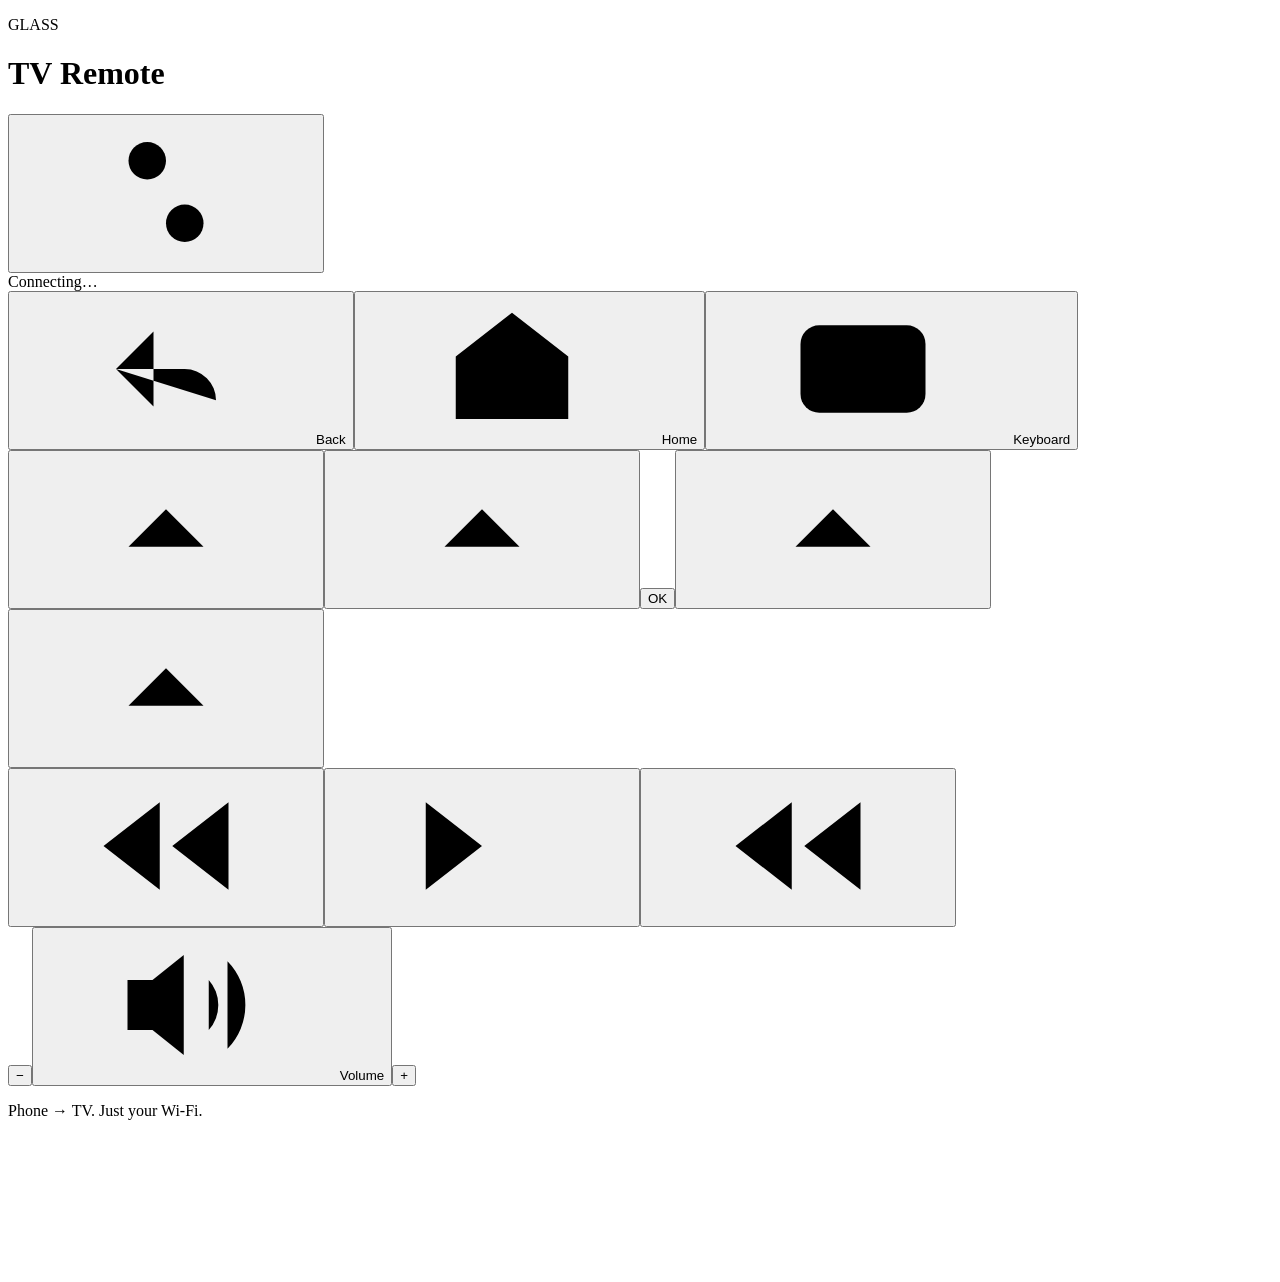
==== glasslauncher/app/src/main/assets/remote/index.html @ adf9363b "Add TV-hosted phone remote and refine native controls Serve a PIN-paired local remote with direction" ====
<!doctype html>
<html lang="en"><head><meta charset="utf-8"><meta name="viewport" content="width=device-width,initial-scale=1,viewport-fit=cover"><meta name="theme-color" content="#15171e"><meta name="apple-mobile-web-app-capable" content="yes"><meta name="apple-mobile-web-app-status-bar-style" content="black-translucent"><meta name="apple-mobile-web-app-title" content="Glass Remote"><link rel="manifest" href="/manifest.webmanifest"><link rel="apple-touch-icon" href="/icon.png"><link rel="icon" href="/icon.png"><link rel="stylesheet" href="/style.css"><title>Glass Remote</title></head>
<body><main>
<header><div><p class="eyebrow">GLASS</p><h1>TV Remote</h1></div><button id="setupButton" class="icon small" aria-label="Connection settings"><svg><use href="#settings"/></svg></button></header>
<div class="status"><span id="dot"></span><span id="statusText" role="status">Connecting…</span><button id="reconnect" hidden>Reconnect</button></div>
<section id="pairPanel" class="sheet" hidden><h2>Pair your phone</h2><p>Open Control Center → Phone remote on your TV, then enter its pairing code.</p><form id="pairForm"><label for="pin">Glass pairing code</label><div class="inline"><input id="pin" inputmode="numeric" pattern="[0-9]{6}" maxlength="6" autocomplete="off" required placeholder="000000"><button class="primary">Pair</button></div></form></section>
<section id="nativePanel" class="sheet" hidden><h2>Enable TV controls</h2><p id="nativeHint">Approve Android’s debugging authorization on the TV once. Glass uses its own local connection; your Mac is not needed.</p><button id="startNative" class="primary">Enable TV controls</button></section>
<div id="remoteControls">
<div class="top-actions"><button data-key="back" class="icon" aria-label="Back"><svg><use href="#back"/></svg><span>Back</span></button><button data-key="home" class="icon" aria-label="Home"><svg><use href="#home"/></svg><span>Home</span></button><button id="keyboardButton" class="icon" aria-label="Open iPhone keyboard"><svg><use href="#keyboard"/></svg><span>Keyboard</span></button></div>
<div class="dpad" role="group" aria-label="Directional controls"><button data-key="up" class="direction up" aria-label="Up"><svg><use href="#chevron"/></svg></button><button data-key="left" class="direction left" aria-label="Left"><svg><use href="#chevron"/></svg></button><button data-key="ok" class="ok" aria-label="OK">OK</button><button data-key="right" class="direction right" aria-label="Right"><svg><use href="#chevron"/></svg></button><button data-key="down" class="direction down" aria-label="Down"><svg><use href="#chevron"/></svg></button></div>
<div class="playback"><button data-key="rewind" class="icon" aria-label="Rewind"><svg><use href="#rewind"/></svg></button><button data-key="playPause" class="icon play" aria-label="Play or pause"><svg><use href="#playPause"/></svg></button><button data-key="forward" class="icon" aria-label="Fast forward"><svg class="flip"><use href="#rewind"/></svg></button></div>
<div class="volume" role="group" aria-label="Volume"><button data-key="volumeDown" aria-label="Volume down">−</button><button data-key="mute" class="icon" aria-label="Mute or unmute"><svg><use href="#volume"/></svg><span>Volume</span></button><button data-key="volumeUp" aria-label="Volume up">+</button></div>
</div>
<section id="keyboardPanel" class="sheet" hidden><div class="sheet-heading"><h2>Type on TV</h2><button id="closeKeyboard" aria-label="Close keyboard">✕</button></div><p>Select a search or text field on the TV, then send your text.</p><form id="textForm"><label class="sr-only" for="tvText">Text to send to the TV</label><textarea id="tvText" rows="2" maxlength="2048" placeholder="Type or paste here…" autocomplete="off" autocorrect="on"></textarea><div class="text-actions"><button type="button" data-key="delete">⌫ Delete</button><button type="button" data-key="enter">Enter ↵</button><button class="primary">Send text</button></div></form></section>
<p id="feedback" role="alert" aria-live="polite"></p><footer>Phone → TV. Just your Wi-Fi.</footer>
</main>
<svg class="symbols" aria-hidden="true" xmlns="http://www.w3.org/2000/svg"><defs>
<symbol id="chevron" viewBox="0 0 24 24"><path d="m6 15 6-6 6 6"/></symbol><symbol id="back" viewBox="0 0 24 24"><path d="m10 6-6 6 6 6M4 12h11a5 5 0 0 1 5 5"/></symbol><symbol id="home" viewBox="0 0 24 24"><path d="m3 10 9-7 9 7v10H3Z M9 20v-7h6v7"/></symbol><symbol id="keyboard" viewBox="0 0 24 24"><rect x="2" y="5" width="20" height="14" rx="3"/><path d="M6 9h.01M10 9h.01M14 9h.01M18 9h.01M6 12h.01M10 12h.01M14 12h.01M18 12h.01M7 15h10"/></symbol><symbol id="playPause" viewBox="0 0 24 24"><path d="m3 5 9 7-9 7ZM16 5v14M21 5v14"/></symbol><symbol id="rewind" viewBox="0 0 24 24"><path d="m11 5-9 7 9 7ZM22 5l-9 7 9 7Z"/></symbol><symbol id="volume" viewBox="0 0 24 24"><path d="M11 4 6 8H2v8h4l5 4ZM15 8a6 6 0 0 1 0 8M18 5a10 10 0 0 1 0 14"/></symbol><symbol id="settings" viewBox="0 0 24 24"><path d="M4 7h16M4 17h16"/><circle cx="9" cy="7" r="3"/><circle cx="15" cy="17" r="3"/></symbol>
</defs></svg><script src="/app.js" defer></script></body></html>
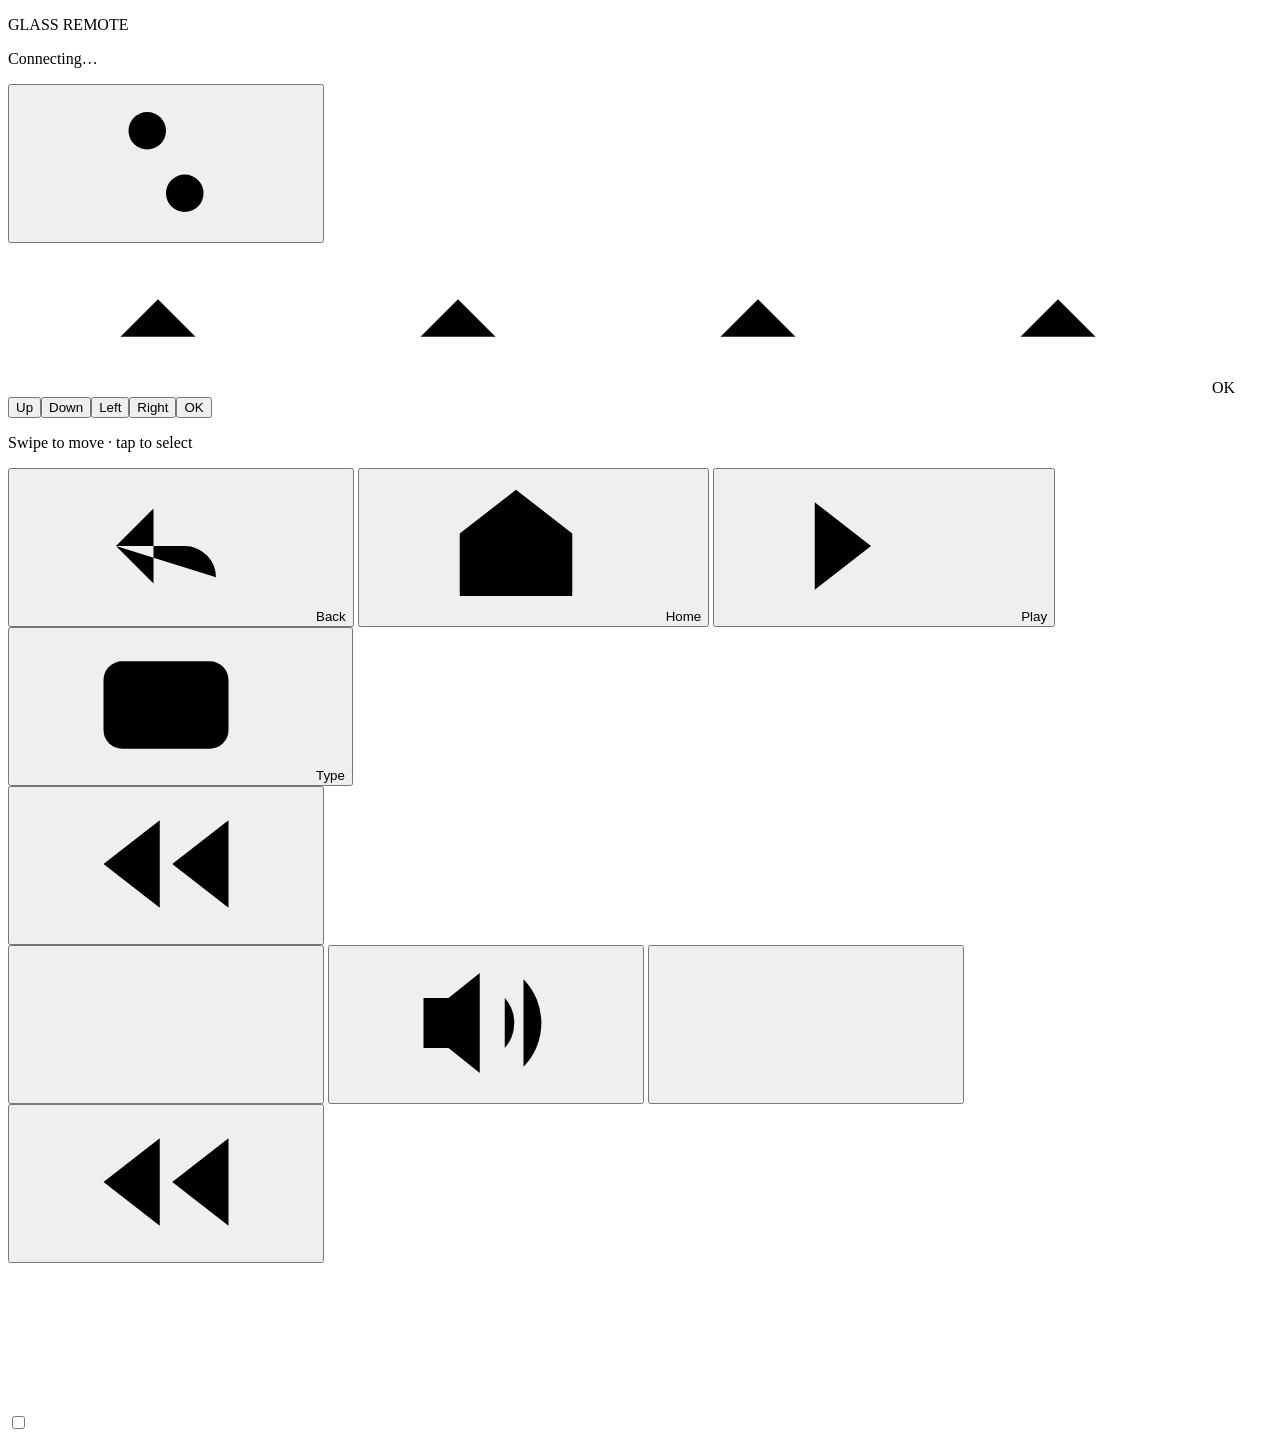
==== commit dad3892e: "Build AirPlay into Glass; redesign Control Center, Bluetooth, All apps and phone remote - New :airpl" ====
--- a/glasslauncher/app/src/main/assets/remote/index.html
+++ b/glasslauncher/app/src/main/assets/remote/index.html
@@ -1,19 +1,54 @@
 <!doctype html>
-<html lang="en"><head><meta charset="utf-8"><meta name="viewport" content="width=device-width,initial-scale=1,viewport-fit=cover"><meta name="theme-color" content="#15171e"><meta name="apple-mobile-web-app-capable" content="yes"><meta name="apple-mobile-web-app-status-bar-style" content="black-translucent"><meta name="apple-mobile-web-app-title" content="Glass Remote"><link rel="manifest" href="/manifest.webmanifest"><link rel="apple-touch-icon" href="/icon.png"><link rel="icon" href="/icon.png"><link rel="stylesheet" href="/style.css"><title>Glass Remote</title></head>
-<body><main>
-<header><div><p class="eyebrow">GLASS</p><h1>TV Remote</h1></div><button id="setupButton" class="icon small" aria-label="Connection settings"><svg><use href="#settings"/></svg></button></header>
-<div class="status"><span id="dot"></span><span id="statusText" role="status">Connecting…</span><button id="reconnect" hidden>Reconnect</button></div>
-<section id="pairPanel" class="sheet" hidden><h2>Pair your phone</h2><p>Open Control Center → Phone remote on your TV, then enter its pairing code.</p><form id="pairForm"><label for="pin">Glass pairing code</label><div class="inline"><input id="pin" inputmode="numeric" pattern="[0-9]{6}" maxlength="6" autocomplete="off" required placeholder="000000"><button class="primary">Pair</button></div></form></section>
-<section id="nativePanel" class="sheet" hidden><h2>Enable TV controls</h2><p id="nativeHint">Approve Android’s debugging authorization on the TV once. Glass uses its own local connection; your Mac is not needed.</p><button id="startNative" class="primary">Enable TV controls</button></section>
-<div id="remoteControls">
-<div class="top-actions"><button data-key="back" class="icon" aria-label="Back"><svg><use href="#back"/></svg><span>Back</span></button><button data-key="home" class="icon" aria-label="Home"><svg><use href="#home"/></svg><span>Home</span></button><button id="keyboardButton" class="icon" aria-label="Open iPhone keyboard"><svg><use href="#keyboard"/></svg><span>Keyboard</span></button></div>
-<div class="dpad" role="group" aria-label="Directional controls"><button data-key="up" class="direction up" aria-label="Up"><svg><use href="#chevron"/></svg></button><button data-key="left" class="direction left" aria-label="Left"><svg><use href="#chevron"/></svg></button><button data-key="ok" class="ok" aria-label="OK">OK</button><button data-key="right" class="direction right" aria-label="Right"><svg><use href="#chevron"/></svg></button><button data-key="down" class="direction down" aria-label="Down"><svg><use href="#chevron"/></svg></button></div>
-<div class="playback"><button data-key="rewind" class="icon" aria-label="Rewind"><svg><use href="#rewind"/></svg></button><button data-key="playPause" class="icon play" aria-label="Play or pause"><svg><use href="#playPause"/></svg></button><button data-key="forward" class="icon" aria-label="Fast forward"><svg class="flip"><use href="#rewind"/></svg></button></div>
-<div class="volume" role="group" aria-label="Volume"><button data-key="volumeDown" aria-label="Volume down">−</button><button data-key="mute" class="icon" aria-label="Mute or unmute"><svg><use href="#volume"/></svg><span>Volume</span></button><button data-key="volumeUp" aria-label="Volume up">+</button></div>
-</div>
-<section id="keyboardPanel" class="sheet" hidden><div class="sheet-heading"><h2>Type on TV</h2><button id="closeKeyboard" aria-label="Close keyboard">✕</button></div><p>Select a search or text field on the TV, then send your text.</p><form id="textForm"><label class="sr-only" for="tvText">Text to send to the TV</label><textarea id="tvText" rows="2" maxlength="2048" placeholder="Type or paste here…" autocomplete="off" autocorrect="on"></textarea><div class="text-actions"><button type="button" data-key="delete">⌫ Delete</button><button type="button" data-key="enter">Enter ↵</button><button class="primary">Send text</button></div></form></section>
-<p id="feedback" role="alert" aria-live="polite"></p><footer>Phone → TV. Just your Wi-Fi.</footer>
+<html lang="en"><head><meta charset="utf-8"><meta name="viewport" content="width=device-width,initial-scale=1,maximum-scale=1,user-scalable=no,viewport-fit=cover"><meta name="theme-color" content="#121319"><meta name="apple-mobile-web-app-capable" content="yes"><meta name="mobile-web-app-capable" content="yes"><meta name="apple-mobile-web-app-status-bar-style" content="black-translucent"><meta name="apple-mobile-web-app-title" content="Glass Remote"><meta name="format-detection" content="telephone=no"><link rel="manifest" href="/manifest.webmanifest"><link rel="apple-touch-icon" href="/icon.png"><link rel="icon" href="/icon.png"><link rel="stylesheet" href="/style.css"><title>Glass Remote</title></head>
+<body><main id="app">
+<header>
+  <div class="who"><p class="eyebrow">GLASS REMOTE</p><p class="status" id="status"><span id="dot"></span><span id="statusText" role="status">Connecting…</span></p></div>
+  <button id="setupButton" class="round" aria-label="Remote settings"><svg><use href="#settings"/></svg></button>
+</header>
+
+<section class="pad-wrap" aria-label="Navigation">
+  <div id="pad" class="pad" role="group" aria-label="Touchpad. Swipe to move, tap to select." tabindex="-1">
+    <span class="edge up"><svg><use href="#chevron"/></svg></span><span class="edge right"><svg><use href="#chevron"/></svg></span><span class="edge down"><svg><use href="#chevron"/></svg></span><span class="edge left"><svg><use href="#chevron"/></svg></span>
+    <span class="center" id="padCenter">OK</span>
+    <span class="ripple" id="ripple"></span>
+    <button class="sr-only" data-key="up">Up</button><button class="sr-only" data-key="down">Down</button><button class="sr-only" data-key="left">Left</button><button class="sr-only" data-key="right">Right</button><button class="sr-only" data-key="ok">OK</button>
+  </div>
+  <p class="pad-hint" id="padHint">Swipe to move · tap to select</p>
+</section>
+
+<section class="dock" id="dock" aria-label="Controls">
+  <div class="row actions">
+    <button data-key="back" class="key" aria-label="Back"><svg><use href="#back"/></svg><span>Back</span></button>
+    <button data-key="home" class="key" aria-label="Home"><svg><use href="#home"/></svg><span>Home</span></button>
+    <button data-key="playPause" class="key" aria-label="Play or pause"><svg><use href="#playPause"/></svg><span>Play</span></button>
+    <button id="keyboardButton" class="key" aria-label="Type on TV"><svg><use href="#keyboard"/></svg><span>Type</span></button>
+  </div>
+  <div class="row media">
+    <button data-key="rewind" class="key slim" aria-label="Rewind"><svg><use href="#rewind"/></svg></button>
+    <div class="volume" role="group" aria-label="Volume">
+      <button data-key="volumeDown" aria-label="Volume down"><svg><use href="#minus"/></svg></button>
+      <button data-key="mute" class="mute" aria-label="Mute"><svg><use href="#volume"/></svg></button>
+      <button data-key="volumeUp" aria-label="Volume up"><svg><use href="#plus"/></svg></button>
+    </div>
+    <button data-key="forward" class="key slim" aria-label="Fast forward"><svg class="flip"><use href="#rewind"/></svg></button>
+  </div>
+</section>
+<p id="feedback" role="alert" aria-live="polite"></p>
 </main>
+
+<div id="scrim" class="scrim" hidden></div>
+<section id="pairPanel" class="sheet" hidden aria-labelledby="pairTitle"><div class="grab"></div><h2 id="pairTitle">Pair with your TV</h2><p>On the TV open Control Center → Phone remote, then enter the six-digit code.</p><form id="pairForm"><label class="sr-only" for="pin">Pairing code</label><input id="pin" inputmode="numeric" pattern="[0-9]{6}" maxlength="6" autocomplete="one-time-code" required placeholder="000000"><button class="primary">Pair</button></form></section>
+<section id="nativePanel" class="sheet" hidden aria-labelledby="nativeTitle"><div class="grab"></div><h2 id="nativeTitle">Enable TV controls</h2><p id="nativeHint">Approve Android’s debugging prompt on the TV once (choose Always allow). Everything stays on your Wi‑Fi.</p><button id="startNative" class="primary wide">Enable TV controls</button><button id="reconnect" class="ghost wide" hidden>Reconnect</button></section>
+<section id="settingsPanel" class="sheet" hidden aria-labelledby="settingsTitle"><div class="grab"></div><h2 id="settingsTitle">Remote</h2>
+  <p class="label">Navigation</p>
+  <div class="segmented" role="radiogroup" aria-label="Navigation style"><button role="radio" data-mode="pad">Touchpad</button><button role="radio" data-mode="dpad">Buttons</button></div>
+  <p class="label">Feel</p>
+  <div class="segmented" role="radiogroup" aria-label="Haptics"><button role="radio" data-haptics="on">Haptics on</button><button role="radio" data-haptics="off">Off</button></div>
+  <button id="openSetup" class="ghost wide">Connection &amp; pairing</button>
+  <button id="closeSettings" class="primary wide">Done</button></section>
+<section id="keyboardPanel" class="sheet" hidden aria-labelledby="keyboardTitle"><div class="grab"></div><div class="sheet-heading"><h2 id="keyboardTitle">Type on TV</h2><button id="closeKeyboard" class="round small" aria-label="Close keyboard"><svg><use href="#close"/></svg></button></div><p>Select a search or text field on the TV first.</p><form id="textForm"><label class="sr-only" for="tvText">Text to send to the TV</label><textarea id="tvText" rows="2" maxlength="2048" placeholder="Type or paste…" autocomplete="off" autocorrect="on" enterkeyhint="send"></textarea><div class="text-actions"><button type="button" data-key="delete" class="ghost">⌫ Delete</button><button type="button" data-key="enter" class="ghost">Enter</button><button class="primary">Send</button></div></form></section>
+<label id="hapticLabel" class="haptic" aria-hidden="true"><input type="checkbox" switch tabindex="-1"></label>
+
 <svg class="symbols" aria-hidden="true" xmlns="http://www.w3.org/2000/svg"><defs>
-<symbol id="chevron" viewBox="0 0 24 24"><path d="m6 15 6-6 6 6"/></symbol><symbol id="back" viewBox="0 0 24 24"><path d="m10 6-6 6 6 6M4 12h11a5 5 0 0 1 5 5"/></symbol><symbol id="home" viewBox="0 0 24 24"><path d="m3 10 9-7 9 7v10H3Z M9 20v-7h6v7"/></symbol><symbol id="keyboard" viewBox="0 0 24 24"><rect x="2" y="5" width="20" height="14" rx="3"/><path d="M6 9h.01M10 9h.01M14 9h.01M18 9h.01M6 12h.01M10 12h.01M14 12h.01M18 12h.01M7 15h10"/></symbol><symbol id="playPause" viewBox="0 0 24 24"><path d="m3 5 9 7-9 7ZM16 5v14M21 5v14"/></symbol><symbol id="rewind" viewBox="0 0 24 24"><path d="m11 5-9 7 9 7ZM22 5l-9 7 9 7Z"/></symbol><symbol id="volume" viewBox="0 0 24 24"><path d="M11 4 6 8H2v8h4l5 4ZM15 8a6 6 0 0 1 0 8M18 5a10 10 0 0 1 0 14"/></symbol><symbol id="settings" viewBox="0 0 24 24"><path d="M4 7h16M4 17h16"/><circle cx="9" cy="7" r="3"/><circle cx="15" cy="17" r="3"/></symbol>
+<symbol id="chevron" viewBox="0 0 24 24"><path d="m6 15 6-6 6 6"/></symbol><symbol id="back" viewBox="0 0 24 24"><path d="m10 6-6 6 6 6M4 12h11a5 5 0 0 1 5 5"/></symbol><symbol id="home" viewBox="0 0 24 24"><path d="m3 10 9-7 9 7v10H3Z M9 20v-7h6v7"/></symbol><symbol id="keyboard" viewBox="0 0 24 24"><rect x="2" y="5" width="20" height="14" rx="3"/><path d="M6 9h.01M10 9h.01M14 9h.01M18 9h.01M6 12h.01M10 12h.01M14 12h.01M18 12h.01M7 15h10"/></symbol><symbol id="playPause" viewBox="0 0 24 24"><path d="m3 5 9 7-9 7ZM16 5v14M21 5v14"/></symbol><symbol id="rewind" viewBox="0 0 24 24"><path d="m11 5-9 7 9 7ZM22 5l-9 7 9 7Z"/></symbol><symbol id="volume" viewBox="0 0 24 24"><path d="M11 4 6 8H2v8h4l5 4ZM15 8a6 6 0 0 1 0 8M18 5a10 10 0 0 1 0 14"/></symbol><symbol id="settings" viewBox="0 0 24 24"><path d="M4 7h16M4 17h16"/><circle cx="9" cy="7" r="3"/><circle cx="15" cy="17" r="3"/></symbol><symbol id="plus" viewBox="0 0 24 24"><path d="M12 5v14M5 12h14"/></symbol><symbol id="minus" viewBox="0 0 24 24"><path d="M5 12h14"/></symbol><symbol id="close" viewBox="0 0 24 24"><path d="M6 6l12 12M18 6 6 18"/></symbol>
 </defs></svg><script src="/app.js" defer></script></body></html>
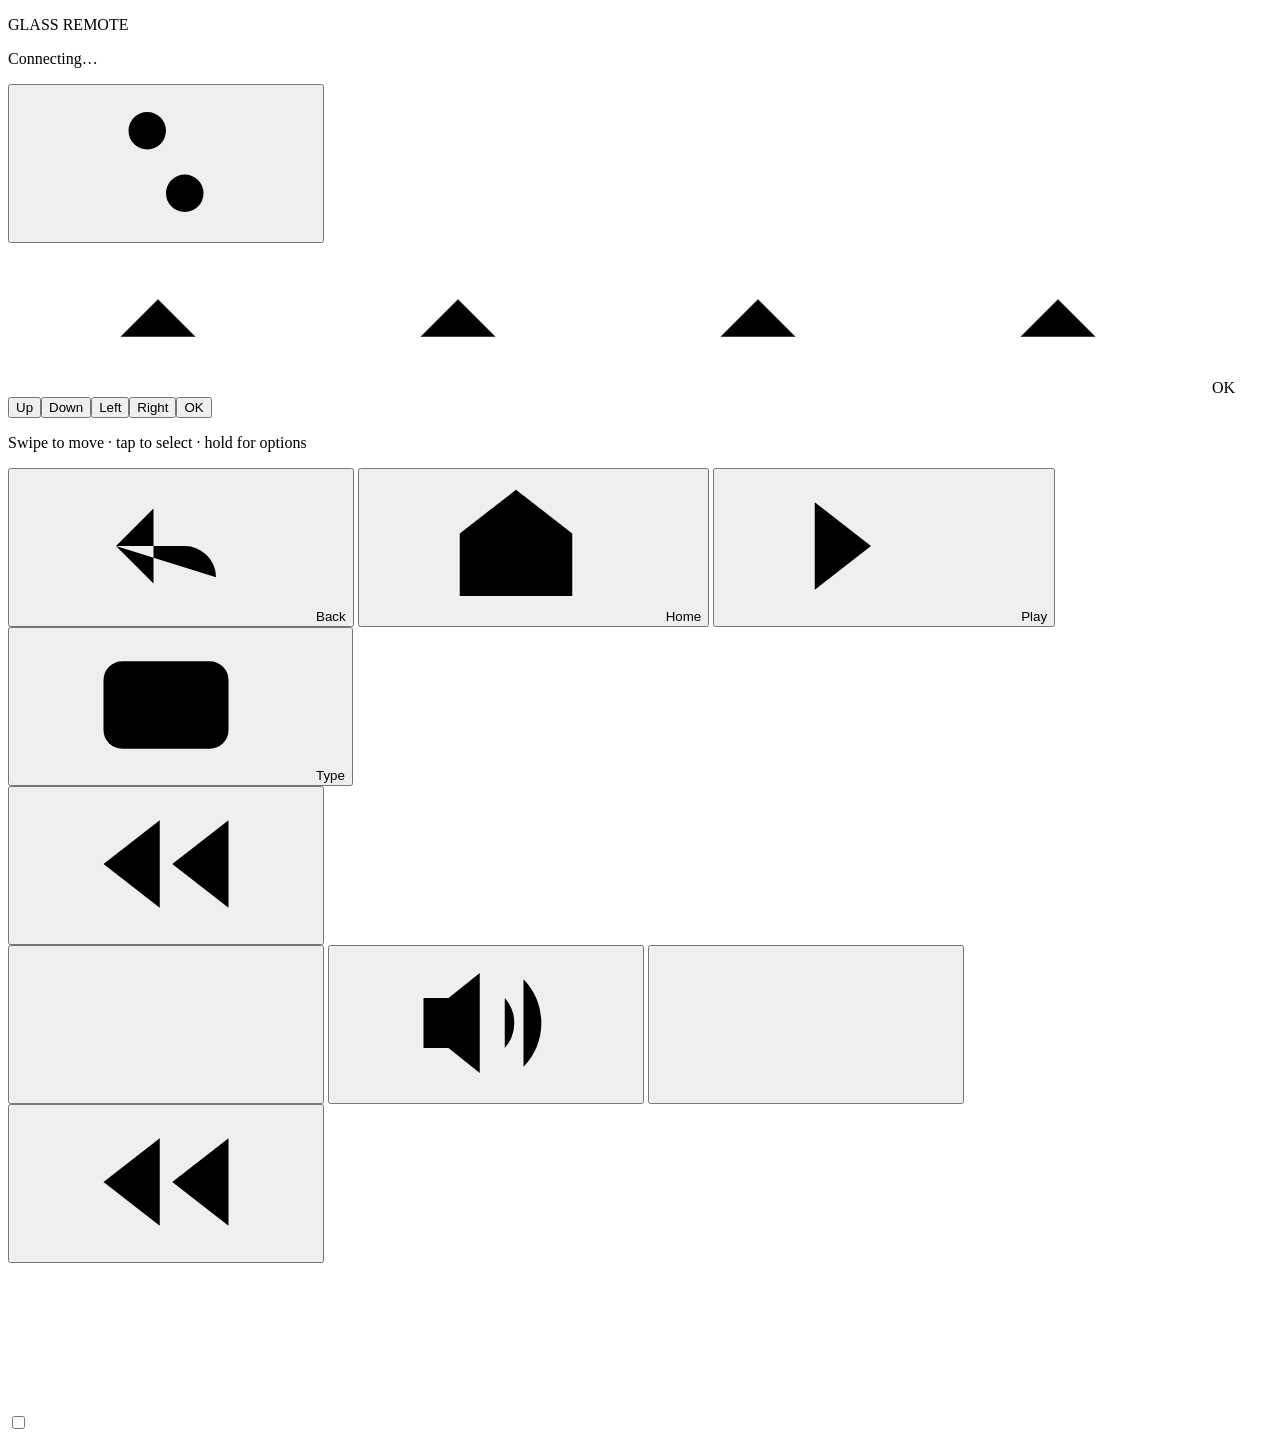
==== commit 62d9caea: "Phone remote: fast keys, ordered queue, long press, keyboard recovery, deadlines Keys (review items " ====
--- a/glasslauncher/app/src/main/assets/remote/index.html
+++ b/glasslauncher/app/src/main/assets/remote/index.html
@@ -1,8 +1,9 @@
 <!doctype html>
-<html lang="en"><head><meta charset="utf-8"><meta name="viewport" content="width=device-width,initial-scale=1,maximum-scale=1,user-scalable=no,viewport-fit=cover"><meta name="theme-color" content="#121319"><meta name="apple-mobile-web-app-capable" content="yes"><meta name="mobile-web-app-capable" content="yes"><meta name="apple-mobile-web-app-status-bar-style" content="black-translucent"><meta name="apple-mobile-web-app-title" content="Glass Remote"><meta name="format-detection" content="telephone=no"><link rel="manifest" href="/manifest.webmanifest"><link rel="apple-touch-icon" href="/icon.png"><link rel="icon" href="/icon.png"><link rel="stylesheet" href="/style.css"><title>Glass Remote</title></head>
+<html lang="en"><head><meta charset="utf-8"><meta name="viewport" content="width=device-width,initial-scale=1,maximum-scale=1,user-scalable=no,viewport-fit=cover"><meta name="theme-color" content="#121319"><meta name="apple-mobile-web-app-capable" content="yes"><meta name="mobile-web-app-capable" content="yes"><meta name="apple-mobile-web-app-status-bar-style" content="black-translucent"><meta name="apple-mobile-web-app-title" content="Glass Remote"><meta name="format-detection" content="telephone=no"><link rel="manifest" id="manifestLink" href="/manifest.webmanifest"><link rel="apple-touch-icon" href="/icon.png"><link rel="icon" href="/icon.png"><link rel="stylesheet" href="/style.css"><title>Glass Remote</title></head>
 <body><main id="app">
 <header>
   <div class="who"><p class="eyebrow">GLASS REMOTE</p><p class="status" id="status"><span id="dot"></span><span id="statusText" role="status">Connecting…</span></p></div>
+  <button id="pairButton" class="pill" hidden>Pair with code</button>
   <button id="setupButton" class="round" aria-label="Remote settings"><svg><use href="#settings"/></svg></button>
 </header>
 
@@ -13,7 +14,7 @@
     <span class="ripple" id="ripple"></span>
     <button class="sr-only" data-key="up">Up</button><button class="sr-only" data-key="down">Down</button><button class="sr-only" data-key="left">Left</button><button class="sr-only" data-key="right">Right</button><button class="sr-only" data-key="ok">OK</button>
   </div>
-  <p class="pad-hint" id="padHint">Swipe to move · tap to select</p>
+  <p class="pad-hint" id="padHint">Swipe to move · tap to select · hold for options</p>
 </section>
 
 <section class="dock" id="dock" aria-label="Controls">
@@ -44,11 +45,15 @@
   <div class="segmented" role="radiogroup" aria-label="Navigation style"><button role="radio" data-mode="pad">Touchpad</button><button role="radio" data-mode="dpad">Buttons</button></div>
   <p class="label">Feel</p>
   <div class="segmented" role="radiogroup" aria-label="Haptics"><button role="radio" data-haptics="on">Haptics on</button><button role="radio" data-haptics="off">Off</button></div>
+  <button id="openInstall" class="ghost wide" hidden>Add to Home Screen</button>
   <button id="openSetup" class="ghost wide">Connection &amp; pairing</button>
   <button id="closeSettings" class="primary wide">Done</button></section>
+<section id="installPanel" class="sheet" hidden aria-labelledby="installTitle"><div class="grab"></div><h2 id="installTitle">Keep the remote on your Home Screen</h2><p>It opens full screen like an app and stays paired with this TV.</p>
+  <ol class="steps"><li><span class="step-icon"><svg><use href="#share"/></svg></span>Tap <b>Share</b> in Safari’s toolbar</li><li><span class="step-icon"><svg><use href="#addSquare"/></svg></span>Choose <b>Add to Home Screen</b></li><li><span class="step-icon"><svg><use href="#check"/></svg></span>Keep <b>Open as Web App</b> on, then tap <b>Add</b></li></ol>
+  <button id="shareNow" class="primary wide">Open Share sheet</button><button id="installLater" class="ghost wide">Not now</button></section>
 <section id="keyboardPanel" class="sheet" hidden aria-labelledby="keyboardTitle"><div class="grab"></div><div class="sheet-heading"><h2 id="keyboardTitle">Type on TV</h2><button id="closeKeyboard" class="round small" aria-label="Close keyboard"><svg><use href="#close"/></svg></button></div><p>Select a search or text field on the TV first.</p><form id="textForm"><label class="sr-only" for="tvText">Text to send to the TV</label><textarea id="tvText" rows="2" maxlength="2048" placeholder="Type or paste…" autocomplete="off" autocorrect="on" enterkeyhint="send"></textarea><div class="text-actions"><button type="button" data-key="delete" class="ghost">⌫ Delete</button><button type="button" data-key="enter" class="ghost">Enter</button><button class="primary">Send</button></div></form></section>
 <label id="hapticLabel" class="haptic" aria-hidden="true"><input type="checkbox" switch tabindex="-1"></label>
 
 <svg class="symbols" aria-hidden="true" xmlns="http://www.w3.org/2000/svg"><defs>
-<symbol id="chevron" viewBox="0 0 24 24"><path d="m6 15 6-6 6 6"/></symbol><symbol id="back" viewBox="0 0 24 24"><path d="m10 6-6 6 6 6M4 12h11a5 5 0 0 1 5 5"/></symbol><symbol id="home" viewBox="0 0 24 24"><path d="m3 10 9-7 9 7v10H3Z M9 20v-7h6v7"/></symbol><symbol id="keyboard" viewBox="0 0 24 24"><rect x="2" y="5" width="20" height="14" rx="3"/><path d="M6 9h.01M10 9h.01M14 9h.01M18 9h.01M6 12h.01M10 12h.01M14 12h.01M18 12h.01M7 15h10"/></symbol><symbol id="playPause" viewBox="0 0 24 24"><path d="m3 5 9 7-9 7ZM16 5v14M21 5v14"/></symbol><symbol id="rewind" viewBox="0 0 24 24"><path d="m11 5-9 7 9 7ZM22 5l-9 7 9 7Z"/></symbol><symbol id="volume" viewBox="0 0 24 24"><path d="M11 4 6 8H2v8h4l5 4ZM15 8a6 6 0 0 1 0 8M18 5a10 10 0 0 1 0 14"/></symbol><symbol id="settings" viewBox="0 0 24 24"><path d="M4 7h16M4 17h16"/><circle cx="9" cy="7" r="3"/><circle cx="15" cy="17" r="3"/></symbol><symbol id="plus" viewBox="0 0 24 24"><path d="M12 5v14M5 12h14"/></symbol><symbol id="minus" viewBox="0 0 24 24"><path d="M5 12h14"/></symbol><symbol id="close" viewBox="0 0 24 24"><path d="M6 6l12 12M18 6 6 18"/></symbol>
+<symbol id="chevron" viewBox="0 0 24 24"><path d="m6 15 6-6 6 6"/></symbol><symbol id="back" viewBox="0 0 24 24"><path d="m10 6-6 6 6 6M4 12h11a5 5 0 0 1 5 5"/></symbol><symbol id="home" viewBox="0 0 24 24"><path d="m3 10 9-7 9 7v10H3Z M9 20v-7h6v7"/></symbol><symbol id="keyboard" viewBox="0 0 24 24"><rect x="2" y="5" width="20" height="14" rx="3"/><path d="M6 9h.01M10 9h.01M14 9h.01M18 9h.01M6 12h.01M10 12h.01M14 12h.01M18 12h.01M7 15h10"/></symbol><symbol id="playPause" viewBox="0 0 24 24"><path d="m3 5 9 7-9 7ZM16 5v14M21 5v14"/></symbol><symbol id="rewind" viewBox="0 0 24 24"><path d="m11 5-9 7 9 7ZM22 5l-9 7 9 7Z"/></symbol><symbol id="volume" viewBox="0 0 24 24"><path d="M11 4 6 8H2v8h4l5 4ZM15 8a6 6 0 0 1 0 8M18 5a10 10 0 0 1 0 14"/></symbol><symbol id="settings" viewBox="0 0 24 24"><path d="M4 7h16M4 17h16"/><circle cx="9" cy="7" r="3"/><circle cx="15" cy="17" r="3"/></symbol><symbol id="plus" viewBox="0 0 24 24"><path d="M12 5v14M5 12h14"/></symbol><symbol id="minus" viewBox="0 0 24 24"><path d="M5 12h14"/></symbol><symbol id="close" viewBox="0 0 24 24"><path d="M6 6l12 12M18 6 6 18"/></symbol><symbol id="share" viewBox="0 0 24 24"><path d="M12 3v12M8 7l4-4 4 4M6 11H5a1 1 0 0 0-1 1v8a1 1 0 0 0 1 1h14a1 1 0 0 0 1-1v-8a1 1 0 0 0-1-1h-1"/></symbol><symbol id="addSquare" viewBox="0 0 24 24"><rect x="3" y="3" width="18" height="18" rx="4"/><path d="M12 8v8M8 12h8"/></symbol><symbol id="check" viewBox="0 0 24 24"><path d="m5 12 5 5 9-10"/></symbol>
 </defs></svg><script src="/app.js" defer></script></body></html>
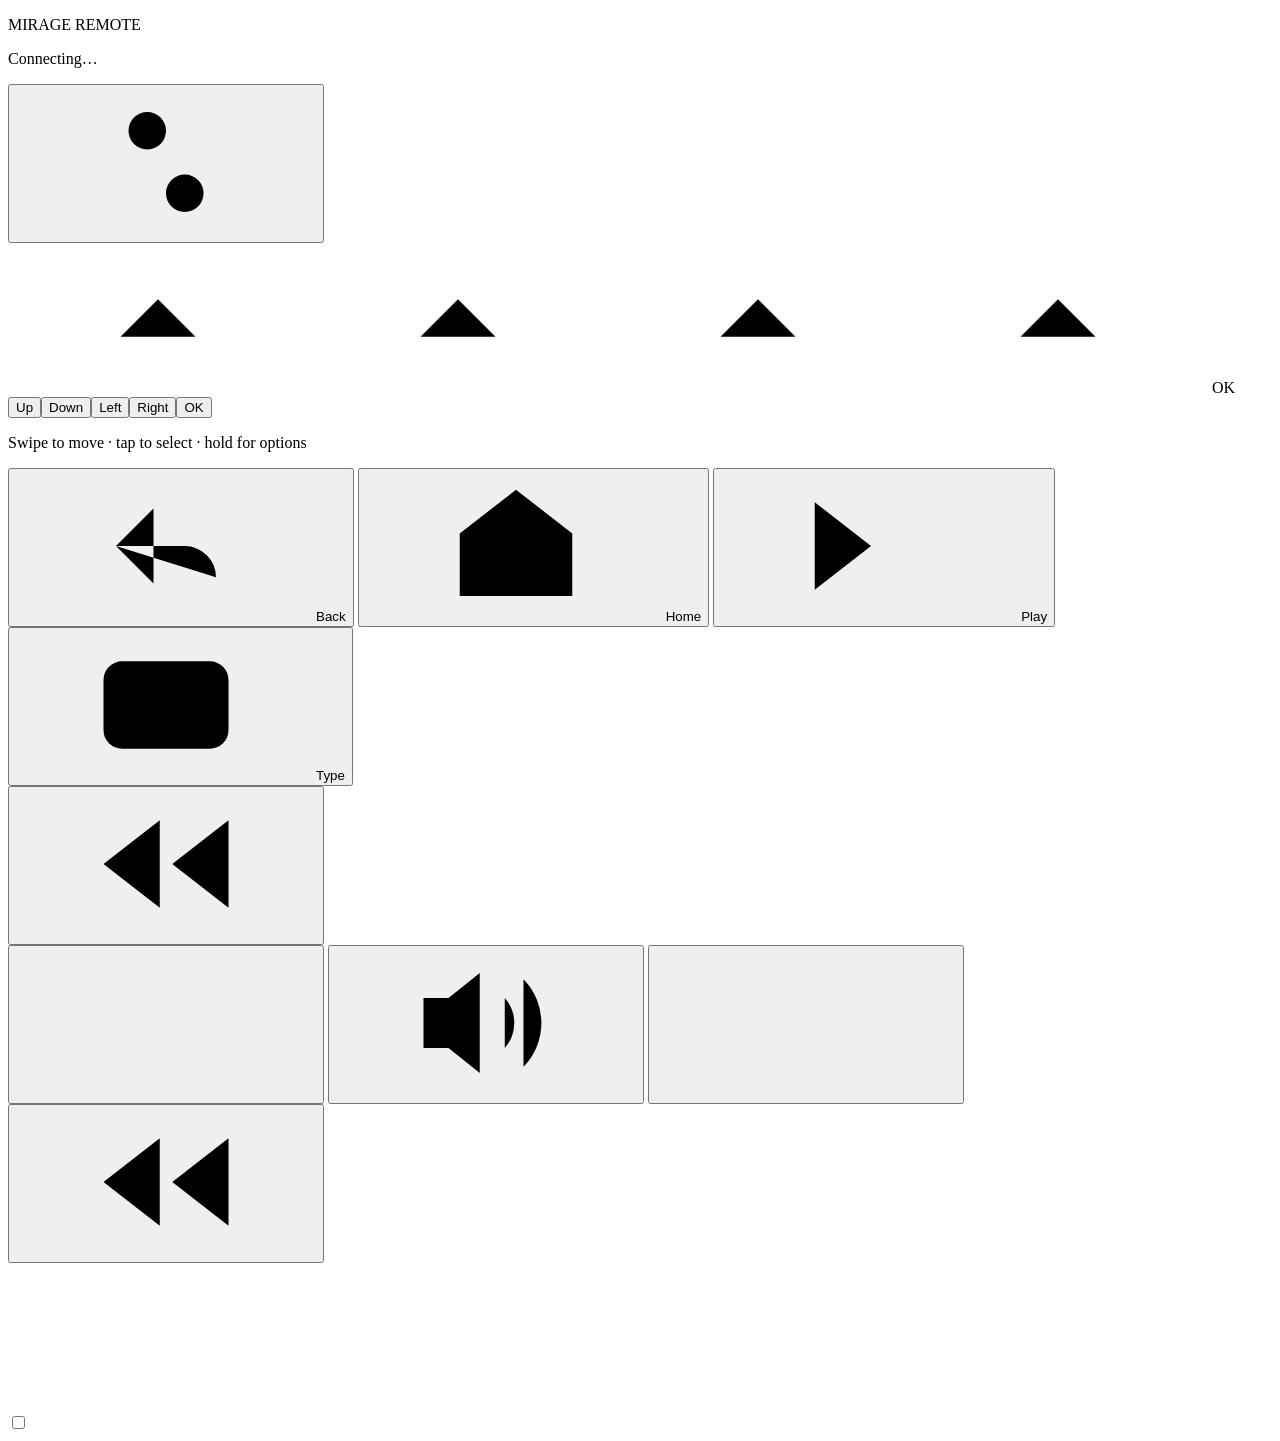
==== commit 4db804b3: "Adopt Mirage identity and organize project history" ====
--- a/glasslauncher/app/src/main/assets/remote/index.html
+++ b/glasslauncher/app/src/main/assets/remote/index.html
@@ -1,8 +1,8 @@
 <!doctype html>
-<html lang="en"><head><meta charset="utf-8"><meta name="viewport" content="width=device-width,initial-scale=1,maximum-scale=1,user-scalable=no,viewport-fit=cover"><meta name="theme-color" content="#121319"><meta name="apple-mobile-web-app-capable" content="yes"><meta name="mobile-web-app-capable" content="yes"><meta name="apple-mobile-web-app-status-bar-style" content="black-translucent"><meta name="apple-mobile-web-app-title" content="Glass Remote"><meta name="format-detection" content="telephone=no"><link rel="manifest" id="manifestLink" href="/manifest.webmanifest"><link rel="apple-touch-icon" href="/icon.png"><link rel="icon" href="/icon.png"><link rel="stylesheet" href="/style.css"><title>Glass Remote</title></head>
+<html lang="en"><head><meta charset="utf-8"><meta name="viewport" content="width=device-width,initial-scale=1,maximum-scale=1,user-scalable=no,viewport-fit=cover"><meta name="theme-color" content="#121319"><meta name="apple-mobile-web-app-capable" content="yes"><meta name="mobile-web-app-capable" content="yes"><meta name="apple-mobile-web-app-status-bar-style" content="black-translucent"><meta name="apple-mobile-web-app-title" content="Mirage Remote"><meta name="format-detection" content="telephone=no"><link rel="manifest" id="manifestLink" href="/manifest.webmanifest"><link rel="apple-touch-icon" href="/icon.png"><link rel="icon" href="/icon.png"><link rel="stylesheet" href="/style.css"><title>Mirage Remote</title></head>
 <body><main id="app">
 <header>
-  <div class="who"><p class="eyebrow">GLASS REMOTE</p><p class="status" id="status"><span id="dot"></span><span id="statusText" role="status">Connecting…</span></p></div>
+  <div class="who"><p class="eyebrow">MIRAGE REMOTE</p><p class="status" id="status"><span id="dot"></span><span id="statusText" role="status">Connecting…</span></p></div>
   <button id="pairButton" class="pill" hidden>Pair with code</button>
   <button id="setupButton" class="round" aria-label="Remote settings"><svg><use href="#settings"/></svg></button>
 </header>
@@ -38,9 +38,9 @@
 </main>
 
 <div id="scrim" class="scrim" hidden></div>
-<section id="pairPanel" class="sheet" hidden aria-labelledby="pairTitle"><div class="grab"></div><h2 id="pairTitle">Pair with your TV</h2><p>On the TV open Control Center → Phone remote, then enter the six-digit code.</p><form id="pairForm"><label class="sr-only" for="pin">Pairing code</label><input id="pin" inputmode="numeric" pattern="[0-9]{6}" maxlength="6" autocomplete="one-time-code" required placeholder="000000"><button class="primary">Pair</button></form></section>
-<section id="nativePanel" class="sheet" hidden aria-labelledby="nativeTitle"><div class="grab"></div><h2 id="nativeTitle">Enable TV controls</h2><p id="nativeHint">Approve Android’s debugging prompt on the TV once (choose Always allow). Everything stays on your Wi‑Fi.</p><button id="startNative" class="primary wide">Enable TV controls</button><button id="reconnect" class="ghost wide" hidden>Reconnect</button></section>
-<section id="settingsPanel" class="sheet" hidden aria-labelledby="settingsTitle"><div class="grab"></div><h2 id="settingsTitle">Remote</h2>
+<section id="pairPanel" class="sheet" role="dialog" aria-modal="true" hidden aria-labelledby="pairTitle"><div class="grab"></div><h2 id="pairTitle">Pair with your TV</h2><p>On the TV open Control Center → Phone remote, then enter the six-digit code.</p><form id="pairForm"><label class="sr-only" for="pin">Pairing code</label><input id="pin" inputmode="numeric" pattern="[0-9]{6}" maxlength="6" autocomplete="one-time-code" required placeholder="000000"><button class="primary">Pair</button></form></section>
+<section id="nativePanel" class="sheet" role="dialog" aria-modal="true" hidden aria-labelledby="nativeTitle"><div class="grab"></div><h2 id="nativeTitle">Enable TV controls</h2><p id="nativeHint">Approve Android’s debugging prompt on the TV once (choose Always allow). Everything stays on your Wi‑Fi.</p><button id="startNative" class="primary wide">Enable TV controls</button><button id="reconnect" class="ghost wide" hidden>Reconnect</button></section>
+<section id="settingsPanel" class="sheet" role="dialog" aria-modal="true" hidden aria-labelledby="settingsTitle"><div class="grab"></div><h2 id="settingsTitle">Remote</h2>
   <p class="label">Navigation</p>
   <div class="segmented" role="radiogroup" aria-label="Navigation style"><button role="radio" data-mode="pad">Touchpad</button><button role="radio" data-mode="dpad">Buttons</button></div>
   <p class="label">Feel</p>
@@ -48,10 +48,10 @@
   <button id="openInstall" class="ghost wide" hidden>Add to Home Screen</button>
   <button id="openSetup" class="ghost wide">Connection &amp; pairing</button>
   <button id="closeSettings" class="primary wide">Done</button></section>
-<section id="installPanel" class="sheet" hidden aria-labelledby="installTitle"><div class="grab"></div><h2 id="installTitle">Keep the remote on your Home Screen</h2><p>It opens full screen like an app and stays paired with this TV.</p>
+<section id="installPanel" class="sheet" role="dialog" aria-modal="true" hidden aria-labelledby="installTitle"><div class="grab"></div><h2 id="installTitle">Keep the remote on your Home Screen</h2><p>It opens full screen like an app and stays paired with this TV.</p>
   <ol class="steps"><li><span class="step-icon"><svg><use href="#share"/></svg></span>Tap <b>Share</b> in Safari’s toolbar</li><li><span class="step-icon"><svg><use href="#addSquare"/></svg></span>Choose <b>Add to Home Screen</b></li><li><span class="step-icon"><svg><use href="#check"/></svg></span>Keep <b>Open as Web App</b> on, then tap <b>Add</b></li></ol>
   <button id="shareNow" class="primary wide">Open Share sheet</button><button id="installLater" class="ghost wide">Not now</button></section>
-<section id="keyboardPanel" class="sheet" hidden aria-labelledby="keyboardTitle"><div class="grab"></div><div class="sheet-heading"><h2 id="keyboardTitle">Type on TV</h2><button id="closeKeyboard" class="round small" aria-label="Close keyboard"><svg><use href="#close"/></svg></button></div><p>Select a search or text field on the TV first.</p><form id="textForm"><label class="sr-only" for="tvText">Text to send to the TV</label><textarea id="tvText" rows="2" maxlength="2048" placeholder="Type or paste…" autocomplete="off" autocorrect="on" enterkeyhint="send"></textarea><div class="text-actions"><button type="button" data-key="delete" class="ghost">⌫ Delete</button><button type="button" data-key="enter" class="ghost">Enter</button><button class="primary">Send</button></div></form></section>
+<section id="keyboardPanel" class="sheet" role="dialog" aria-modal="true" hidden aria-labelledby="keyboardTitle"><div class="grab"></div><div class="sheet-heading"><h2 id="keyboardTitle">Type on TV</h2><button id="closeKeyboard" class="round small" aria-label="Close keyboard"><svg><use href="#close"/></svg></button></div><p>Select a search or text field on the TV first.</p><form id="textForm"><label class="sr-only" for="tvText">Text to send to the TV</label><textarea id="tvText" rows="2" maxlength="2048" placeholder="Type or paste…" autocomplete="off" autocorrect="on" enterkeyhint="send"></textarea><div class="text-actions"><button type="button" data-key="delete" class="ghost">⌫ Delete</button><button type="button" data-key="enter" class="ghost">Enter</button><button class="primary">Send</button></div></form></section>
 <label id="hapticLabel" class="haptic" aria-hidden="true"><input type="checkbox" switch tabindex="-1"></label>
 
 <svg class="symbols" aria-hidden="true" xmlns="http://www.w3.org/2000/svg"><defs>
